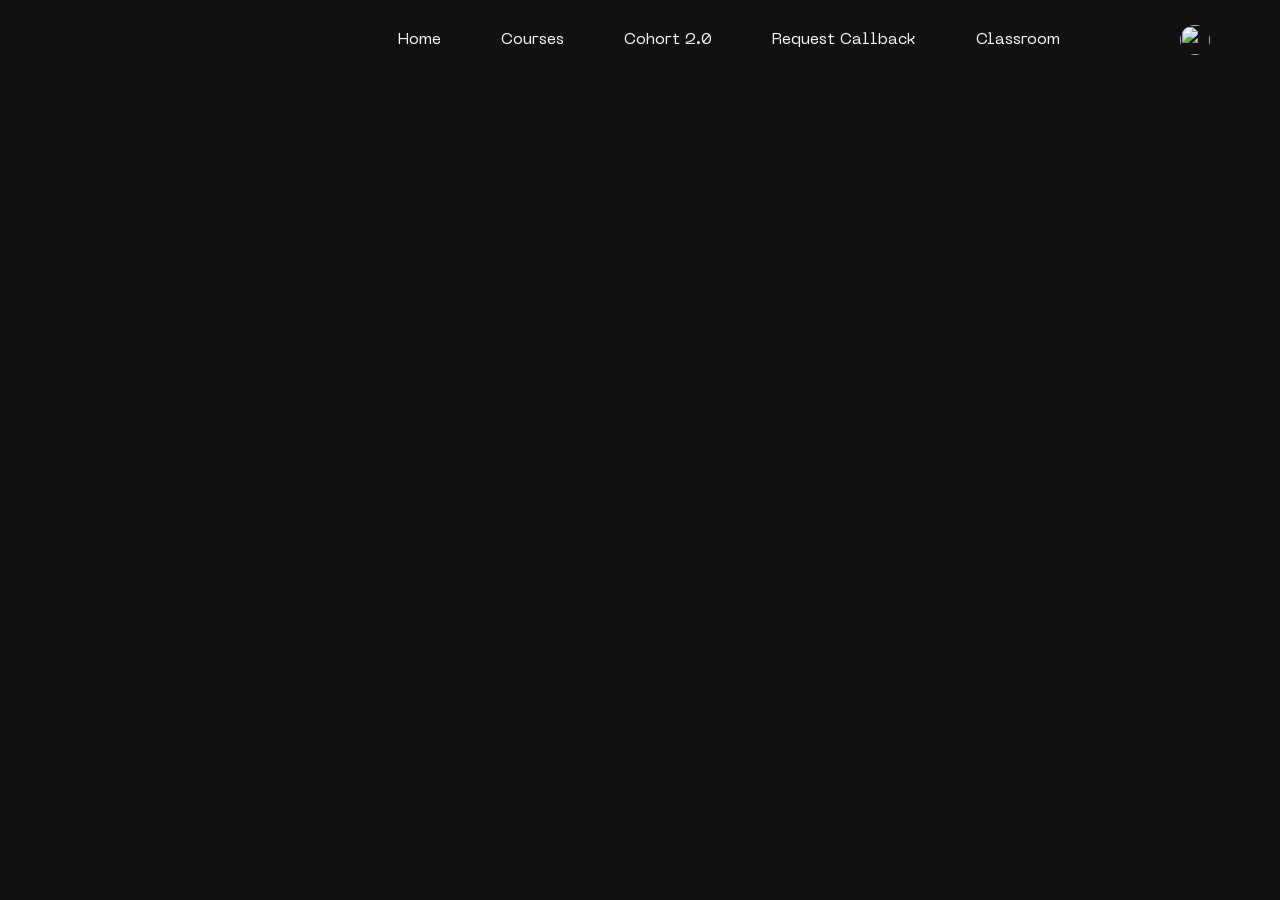
==== Self Study/project.html @ 2128ac4a "index.html" ====
<!DOCTYPE html>
<html lang="en">

<head>
    <meta charset="UTF-8">
    <meta name="viewport" content="width=device-width, initial-scale=1.0">
    <title>Document</title>
    <link href="https://cdn.jsdelivr.net/npm/remixicon@4.9.0/fonts/remixicon.css" rel="stylesheet" />
    <link rel="stylesheet" href="projectcss.css">
</head>

<body>
    <nav>
        <div class="nav-1">
            <img src="https://dfdx9u0psdezh.cloudfront.net/logos/full-logo.webp" alt="">
        </div>
        <div class="nav-2">
            <h4>Home</h4>
            <h4>Courses</h4>
            <h4>Cohort 2.0</h4>
            <h4>Request Callback</h4>
            <h4>Classroom</h4>
            <h4><i class="ri-notification-2-fill"></i></h4>
            <img src="https://encrypted-tbn0.gstatic.com/images?q=tbn:ANd9GcSQJRAohQnVkt_GrZ7cGnaVcSC_VnzdtxGIfw&s"
                alt="">
        </div>
        <div class="nav-3">
            <h4><i class="ri-phone-line"></i></h4>
            <h4><i class="ri-notification-2-fill"></i></h4>
            <h4><i class="ri-menu-3-fill"></i></h4>
            
        </div>

    </nav>
    <main>
        
    </main>
</body>

</html>
---- Self Study/projectcss.css ----
@font-face {
    font-family: neu;
    src: url(./NeueMachina-Regular\ \(1\).woff2);
}

* {
    margin: 0;
    padding: 0;
    box-sizing: border-box;
    color: white;
}


body{
    background-color: #111;
}

nav {
    display: flex;
    align-items: center;
    justify-content: space-between;
    padding: 15px 70px;
    position: fixed;
    width: 100%;
}

.nav-1 {
    display: flex;
    align-items: flex-end;
    gap: 18px; 
}

.nav-1 h4{
    font-family: neu;
    font-size: 17px;
    line-height: 1.3;
    font-weight: 100;
}

.nav-1 img {
    height: 50px;
}


.nav-2 {
    display: flex;
    align-items: center;
    gap: 60px;
}

.nav-2 h4{
    font-family: neu;
    font-size: 16px;
    font-weight: 100;
}

.nav-2 h4 i{
    font-size: 20px;
}

.nav-2 img{
    height: 30px;
    border-radius: 50%;
    width: 30px;
}


.nav-3 {
    display: none;
    align-items: center;
    gap: 30px;
}

.nav-3 h4{
    font-family: neu;
    font-size: 16px;
    font-weight: 100;
}

.nav-3 img{
    height: 25px;
    border-radius: 50%;
    width: 25px;
}

@media (max-width:600px) {
    nav{
        padding: 13px 20px;
    }
    .nav-1 img{
        height: 30px;
    }

    .nav-1 h4{
        font-size: 12px;
    }
    .nav-2{
        display: none;
    }
    .nav-3{
        display: flex;
    }
}
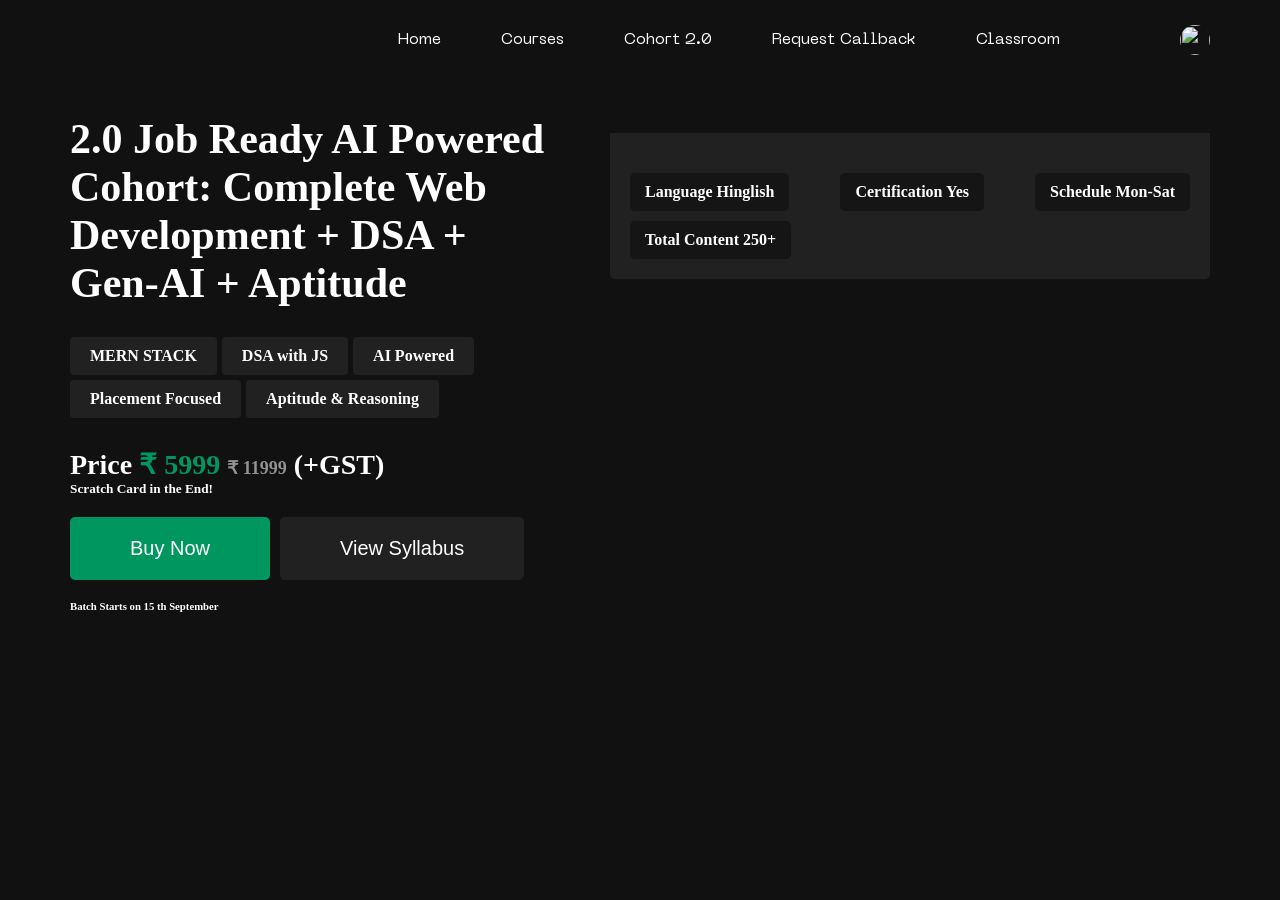
==== commit c31a8934: "project.html" ====
--- a/Self Study/project.html
+++ b/Self Study/project.html
@@ -28,12 +28,44 @@
             <h4><i class="ri-phone-line"></i></h4>
             <h4><i class="ri-notification-2-fill"></i></h4>
             <h4><i class="ri-menu-3-fill"></i></h4>
-            
+
         </div>
 
     </nav>
     <main>
-        
+        <section class="section-1">
+            <div class="left">
+                <h1>2.0 Job Ready AI Powered Cohort: Complete Web Development + DSA + Gen-AI + Aptitude</h1>
+                <div class="tags">
+                    <h4>MERN STACK</h4>
+                    <h4>DSA with JS</h4>
+                    <h4>AI Powered</h4>
+                    <h4>Placement Focused</h4>
+                    <h4>Aptitude & Reasoning</h4>
+                </div>
+                <h3 class="price">Price <span class="green">₹ 5999</span> <span class="lgray">₹ 11999</span> (+GST)</h3>
+                <h5>Scratch Card in the End!</h5>
+                <div class="cta">
+                    <button>Buy Now</button>
+                    <button>View Syllabus</button>
+                </div>
+                <h6>Batch Starts on <span>15 th September</span></h6>
+            </div>
+            <div class="right">
+                <div class="right-in"> 
+                    <div class="image">
+                        <img src="https://ik.imagekit.io/sheryians/cohort-3_ekZjBiRzc.jpeg" alt="">
+                    </div>
+                    <div class="image-bottom">
+                        <h4>Language <span>Hinglish</span></h4>
+                        <h4>Certification <span>Yes</span></h4>
+                        <h4>Schedule <span>Mon-Sat</span></h4>
+                        <h4>Total Content <span>250+</span></h4>
+                    </div>
+                </div>
+            </div>
+        </section>
+
     </main>
 </body>
 
--- a/Self Study/projectcss.css
+++ b/Self Study/projectcss.css
@@ -1,3 +1,11 @@
+:root{
+    --gray:#212121;
+    --green:#009660;
+    --white:#e9e9e9;
+    --black:#0c0c0c;
+    --lgray:#929292;
+}
+
 @font-face {
     font-family: neu;
     src: url(./NeueMachina-Regular\ \(1\).woff2);
@@ -15,6 +23,15 @@
     background-color: #111;
 }
 
+.green{
+    color:var(--green);
+}
+
+.lgray{
+    color:var(--lgray);
+}
+
+
 nav {
     display: flex;
     align-items: center;
@@ -101,4 +118,100 @@
         display: flex;
     }
 }
+
+main{
+    padding-top: 100px;
+}
     
+
+.section-1{
+    display: flex;
+    align-items: flex-start;
+    justify-content: space-between;
+    padding: 15px 70px;
+}
+
+.section-1 .left{
+    width: 42%;
+}
+
+.section-1 .left h1{
+    font-size: 42px;
+}
+
+.section-1 .left .tags{
+    display: flex;
+    align-items: center;
+    gap: 5px 5px;
+    flex-wrap: wrap;
+    margin: 30px 0;
+}
+
+.left .price{
+    font-size: 28px;
+}
+
+.left .price .lgray{
+    font-size: 18px;
+}
+
+.section-1 .left .tags h4{
+    padding: 10px 20px;
+    border-radius: 4px;
+    white-space: nowrap;
+    background-color: var(--gray);
+}
+
+.section-1 .left .cta {
+    display: flex;
+    align-items: center; 
+    gap: 10px;
+    margin: 20px 0; 
+}
+
+.cta button {
+    background-color: var(--green);
+    padding: 20px 60px;
+    border-radius: 5px;
+    border: none;
+    font-size: 20px;
+}
+
+.cta button:nth-child(2) {
+    background-color: var(--gray);
+}
+
+
+.section-1 .right .right-in{
+    width:600px;
+    border-radius: 5px;
+    overflow:hidden;
+}
+
+.section-1 .right .right-in .image{
+    width: 100%;
+}
+
+.section-1 .right .right-in .image img{
+    width: 100%;
+}
+
+.section-1 .right .right-in .image-bottom{
+    padding: 20px;
+    padding-top: 40px;
+    gap:10px;
+    background-color: var(--gray);
+    display: flex;
+    align-items: center;
+    justify-content: space-between;
+    flex-wrap: wrap;
+
+    
+}
+
+.right-in .image-bottom h4{
+    background-color: #151515;
+    padding: 10px 15px;
+    border-radius: 5px;
+}
+
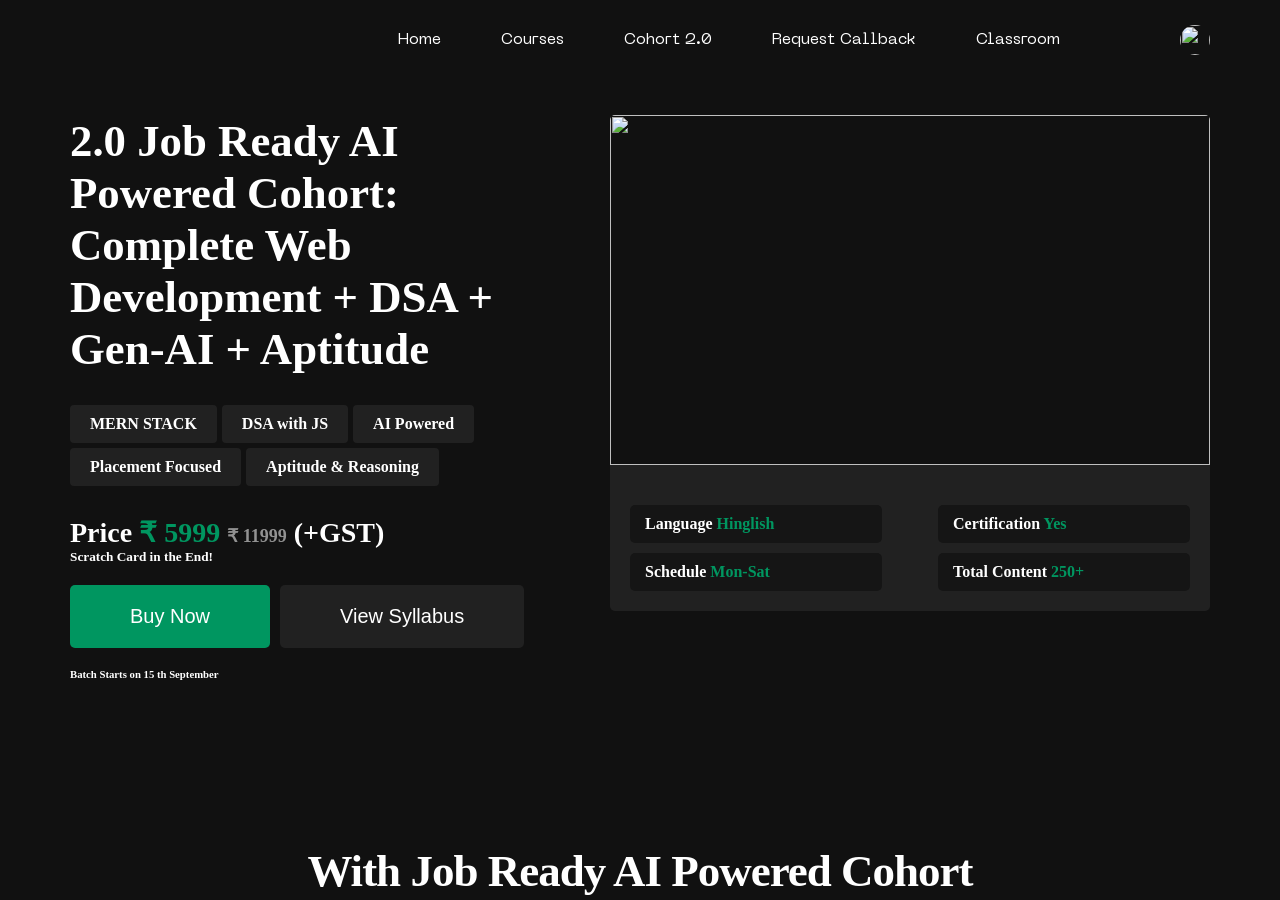
==== commit b50eaaad: "project.html" ====
--- a/Self Study/project.html
+++ b/Self Study/project.html
@@ -57,13 +57,21 @@
                         <img src="https://ik.imagekit.io/sheryians/cohort-3_ekZjBiRzc.jpeg" alt="">
                     </div>
                     <div class="image-bottom">
-                        <h4>Language <span>Hinglish</span></h4>
-                        <h4>Certification <span>Yes</span></h4>
-                        <h4>Schedule <span>Mon-Sat</span></h4>
-                        <h4>Total Content <span>250+</span></h4>
+                        <h4>Language <span class="green">Hinglish</span></h4>
+                        <h4>Certification <span class="green">Yes</span></h4>
+                        <h4>Schedule <span class="green">Mon-Sat</span></h4>
+                        <h4>Total Content <span class="green"> 250+</span></h4>
                     </div>
                 </div>
             </div>
+        </section>
+
+        <section class="section-2">
+            <div>
+                <h1 class="bloom">Get Placed.</h1>
+                <h1>Get Placed.</h1>
+            </div>
+            <h3>With Job Ready AI Powered Cohort</h3>
         </section>
 
     </main>
--- a/Self Study/projectcss.css
+++ b/Self Study/projectcss.css
@@ -1,9 +1,9 @@
-:root{
-    --gray:#212121;
-    --green:#009660;
-    --white:#e9e9e9;
-    --black:#0c0c0c;
-    --lgray:#929292;
+:root {
+    --gray: #212121;
+    --green: #009660;
+    --white: #e9e9e9;
+    --black: #0c0c0c;
+    --lgray: #929292;
 }
 
 @font-face {
@@ -19,16 +19,16 @@
 }
 
 
-body{
+body {
     background-color: #111;
 }
 
-.green{
-    color:var(--green);
-}
-
-.lgray{
-    color:var(--lgray);
+.green {
+    color: var(--green);
+}
+
+.lgray {
+    color: var(--lgray);
 }
 
 
@@ -44,10 +44,10 @@
 .nav-1 {
     display: flex;
     align-items: flex-end;
-    gap: 18px; 
-}
-
-.nav-1 h4{
+    gap: 18px;
+}
+
+.nav-1 h4 {
     font-family: neu;
     font-size: 17px;
     line-height: 1.3;
@@ -65,17 +65,17 @@
     gap: 60px;
 }
 
-.nav-2 h4{
+.nav-2 h4 {
     font-family: neu;
     font-size: 16px;
     font-weight: 100;
 }
 
-.nav-2 h4 i{
+.nav-2 h4 i {
     font-size: 20px;
 }
 
-.nav-2 img{
+.nav-2 img {
     height: 30px;
     border-radius: 50%;
     width: 30px;
@@ -88,58 +88,61 @@
     gap: 30px;
 }
 
-.nav-3 h4{
+.nav-3 h4 {
     font-family: neu;
     font-size: 16px;
     font-weight: 100;
 }
 
-.nav-3 img{
+.nav-3 img {
     height: 25px;
     border-radius: 50%;
     width: 25px;
 }
 
 @media (max-width:600px) {
-    nav{
+    nav {
         padding: 13px 20px;
     }
-    .nav-1 img{
+
+    .nav-1 img {
         height: 30px;
     }
 
-    .nav-1 h4{
+    .nav-1 h4 {
         font-size: 12px;
     }
-    .nav-2{
+
+    .nav-2 {
         display: none;
     }
-    .nav-3{
+
+    .nav-3 {
         display: flex;
     }
 }
 
-main{
+main {
     padding-top: 100px;
 }
-    
-
-.section-1{
+
+
+.section-1 {
     display: flex;
     align-items: flex-start;
     justify-content: space-between;
     padding: 15px 70px;
 }
 
-.section-1 .left{
+.section-1 .left {
     width: 42%;
 }
 
-.section-1 .left h1{
+.section-1 .left h1 {
     font-size: 42px;
 }
 
-.section-1 .left .tags{
+.section-1 .left .tags {
     display: flex;
     align-items: center;
     gap: 5px 5px;
@@ -147,15 +150,15 @@
     margin: 30px 0;
 }
 
-.left .price{
+.left .price {
     font-size: 28px;
 }
 
-.left .price .lgray{
+.left .price .lgray {
     font-size: 18px;
 }
 
-.section-1 .left .tags h4{
+.section-1 .left .tags h4 {
     padding: 10px 20px;
     border-radius: 4px;
     white-space: nowrap;
@@ -164,9 +167,9 @@
 
 .section-1 .left .cta {
     display: flex;
-    align-items: center; 
+    align-items: center;
     gap: 10px;
-    margin: 20px 0; 
+    margin: 20px 0;
 }
 
 .cta button {
@@ -182,36 +185,170 @@
 }
 
 
-.section-1 .right .right-in{
-    width:600px;
+.section-1 .right .right-in {
+    width: 600px;
     border-radius: 5px;
-    overflow:hidden;
-}
-
-.section-1 .right .right-in .image{
+    overflow: hidden;
+}
+
+.section-1 .right .right-in .image {
     width: 100%;
-}
-
-.section-1 .right .right-in .image img{
+    height: 350px;
+}
+
+.section-1 .right .right-in .image img {
     width: 100%;
-}
-
-.section-1 .right .right-in .image-bottom{
+    height: 100%;
+    object-fit: cover;
+}
+
+.section-1 .right .right-in .image-bottom {
     padding: 20px;
     padding-top: 40px;
-    gap:10px;
+    gap: 10px;
     background-color: var(--gray);
     display: flex;
     align-items: center;
     justify-content: space-between;
     flex-wrap: wrap;
 
-    
-}
-
-.right-in .image-bottom h4{
+}
+
+.right-in .image-bottom h4 {
     background-color: #151515;
     padding: 10px 15px;
     border-radius: 5px;
-}
-
+    width: 45%;
+}
+
+@media (max-width:1400px) {
+    .section-1 .left h1 {
+        font-size: 3.5vw;
+    }
+
+
+}
+
+@media (max-width:800px) {
+    main {
+        padding: 50px;
+    }
+
+    .section-1 {
+        flex-direction: column-reverse;
+        padding: 15px 5vw;
+    }
+
+    .section-1 .left {
+        width: 100%;
+        margin-top: 30px;
+    }
+
+    .section-1 .left h1 {
+        font-size: 33px;
+    }
+
+    .section-1 .right .right-in {
+        width: 100%;
+        border-radius: 5px;
+        overflow: hidden;
+    }
+
+    .section-1 .right .right-in .image {
+        width: 100%;
+        height: 50vw;
+    }
+
+    .section-1 .right .right-in .image-bottom {
+        padding: 10px;
+        padding-top: 20px;
+        gap: 8px;
+    }
+
+    .right-in .image-bottom h4 {
+        padding: 6px 12px;
+        border-radius: 5px;
+        font-size: 2.5vw;
+        width: 45%;
+    }
+
+    .left .price {
+        font-size: 5vw;
+    }
+
+    .left .price .lgray {
+        font-size: 3vw;
+        font-weight: 800px;
+    }
+
+    .section-1 .left .tags h4 {
+        padding: 7px 15px;
+        border-radius: 4px;
+        white-space: nowrap;
+        background-color: var(--gray);
+    }
+
+    .section-1 .left .cta {
+        display: flex;
+        align-items: center;
+        justify-content: space-between;
+        gap: 10px;
+        margin: 20px 0;
+    }
+
+    .cta button {
+        background-color: var(--green);
+        padding: 15px 0;
+        width: 50%;
+        border-radius: 5px;
+        border: none;
+        font-size: 20px;
+    }
+}
+
+@media (max-width:600px) {
+    .section-1 .left h1 {
+        font-size: 5vw;
+    }
+}
+
+
+.section-2 {
+    display: flex;
+    align-items: center;
+    justify-content: center;
+    flex-direction: column;
+}
+
+.section-2 h1 {
+    font-size: 130px;
+    background-image: url(https://dfdx9u0psdezh.cloudfront.net/Visual-Icons/jobready2Rotated.webp);
+    background-size: cover;
+    background-clip: text;
+    color: transparent;
+    position: relative;
+}
+
+.section-2 h1.bloom {
+    position: absolute;
+    filter: blur(80px);
+}
+
+.section-2 h3 {
+    font-size: 45px;
+    text-transform: capitalize;
+    letter-spacing: -1px;
+}
+
+@media (max-width:900px) {
+    .section-2 h1 {
+        font-size: 15vw;
+        white-space: nowrap;
+    }
+
+    .section-2 h3 {
+        text-align: center;
+        font-size: 4vw;
+    }
+
+}
